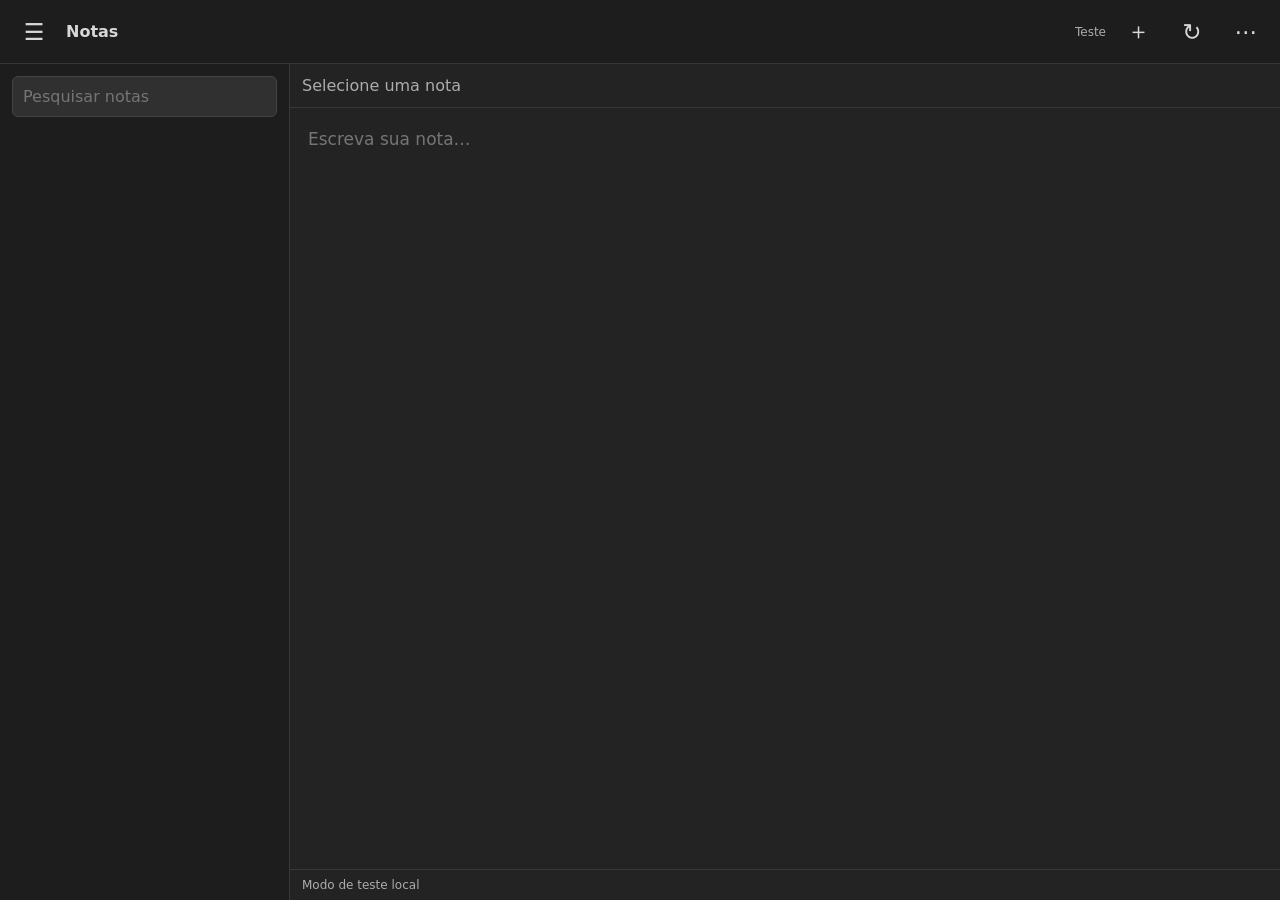
==== restrito/index.html @ 2ab926db "Publicar protótipo AppFolder em /restrito com acesso apenas a notas fictícias" ====
<!doctype html><html lang="pt-BR"><head><meta charset="utf-8"><meta name="viewport" content="width=device-width,initial-scale=1,viewport-fit=cover"><meta name="theme-color" content="#232323"><meta name="apple-mobile-web-app-capable" content="yes"><link rel="manifest" href="manifest.webmanifest"><link rel="apple-touch-icon" href="icon-192.png"><link rel="stylesheet" href="style.css?v=16"><title>Notas — Teste restrito</title></head><body><header><button id="back" aria-label="Lista de notas">☰</button><strong>Notas</strong><span id="mode">Teste</span><button id="new" aria-label="Nova nota">＋</button><button id="sync" aria-label="Sincronizar">↻</button><button id="menu" aria-label="Configurações">⋯</button></header><main><aside id="list"><input id="search" placeholder="Pesquisar notas" aria-label="Pesquisar notas"><div id="notes"></div></aside><section id="editor"><div id="noteBar"><div id="title">Selecione uma nota</div><button id="checklistItem" type="button" aria-label="Inserir ou retirar item do checklist" title="Inserir ou retirar item do checklist" hidden>☐</button><button id="checklistMode" type="button" aria-pressed="false" hidden>Marcar itens</button></div><textarea id="text" aria-label="Texto da nota" placeholder="Escreva sua nota…" disabled></textarea><div id="checklistView" aria-label="Checklist da nota" hidden></div><footer id="status" role="status">Modo de teste local</footer></section></main><dialog id="settings"><h2>Notas Simples Mobile 1.6 — teste restrito</h2><p id="account" role="status"></p><p>A sincronização usa somente a pasta do Notas Simples no OneDrive. O modo Teste usa uma subpasta separada.</p><button id="login">Entrar com Microsoft</button><button id="real" disabled title="Modo real indisponível neste teste">Modo real indisponível neste teste</button><button id="logout">Sair da Microsoft</button><button id="diagnose">Executar diagnóstico</button><button id="close">Fechar</button><p>Use apenas notas fictícias neste teste. Os rascunhos ficam no armazenamento local do navegador.</p></dialog><dialog id="diagnostic"><h2>Diagnóstico</h2><pre id="report" style="white-space:pre-wrap;overflow-wrap:anywhere;max-height:55vh;overflow:auto;font-size:12px"></pre><button id="downloadReport" disabled>Baixar relatório</button><button id="closeReport">Fechar</button></dialog><script type="module" src="app.js?v=17"></script></body></html>
---- restrito/style.css ----
*{box-sizing:border-box}html,body{margin:0;height:100%;background:#232323;color:#d8d8d8;font:16px system-ui,sans-serif;color-scheme:dark}body{display:flex;flex-direction:column;padding-top:env(safe-area-inset-top);padding-bottom:env(safe-area-inset-bottom)}header{display:flex;align-items:center;gap:10px;background:#1d1d1d;padding:8px 12px;border-bottom:1px solid #373737}header strong{flex:1}button{font:inherit;color:inherit;background:#303030;border:0;border-radius:6px;min-height:44px;min-width:44px;padding:8px;cursor:pointer}header button{background:transparent;font-size:23px}#mode,footer{font-size:12px;color:#acacac}main{display:flex;flex:1;min-height:0}aside{width:290px;background:#1d1d1d;border-right:1px solid #373737;padding:12px;overflow:auto}input{background:#303030;border:1px solid #444;border-radius:6px;color:inherit;width:100%;padding:10px;font:inherit}#notes button{display:block;width:100%;text-align:left;background:transparent;border-bottom:1px solid #333;border-radius:0;padding:14px 8px;overflow:hidden;text-overflow:ellipsis;white-space:nowrap}#notes button.selected{background:#373737}small{display:block;color:#acacac;margin-top:5px;font-size:12px}section{display:flex;flex:1;min-width:0;flex-direction:column}#title{padding:12px;color:#acacac;border-bottom:1px solid #373737;overflow:hidden;text-overflow:ellipsis;white-space:nowrap}textarea{flex:1;width:100%;resize:none;border:0;outline:0;padding:18px;background:#232323;color:#d8d8d8;font:17px/1.55 system-ui,sans-serif}footer{padding:8px 12px;border-top:1px solid #373737;overflow-wrap:anywhere}dialog{max-width:min(400px,90vw);background:#232323;color:#d8d8d8;border:1px solid #555;border-radius:12px}dialog button{display:block;width:100%;margin:8px 0}dialog p{font-size:14px;color:#acacac}aside.hidden{display:none}@media(max-width:650px){aside{width:100%;border:0}section{display:none}body.editing aside{display:none}body.editing section{display:flex}}

#noteBar{display:flex;align-items:center;border-bottom:1px solid #373737}
#noteBar #title{flex:1;min-width:0;border:0}
#noteBar button{flex:none;background:transparent}
#checklistItem{font-size:24px}
#checklistMode{font-size:13px}
#checklistView{flex:1;min-height:0;overflow:auto;padding:12px 18px;font:17px/1.55 system-ui,sans-serif}
.checklist-text{min-height:1.55em;white-space:pre-wrap;overflow-wrap:anywhere}
.checklist-row{display:flex;align-items:flex-start;gap:7px}
.checklist-row button{flex:none;display:grid;place-items:center;padding:0;background:transparent;color:#d8d8d8;font-size:14px;position:relative;isolation:isolate}
.checklist-row button::before{content:'';position:absolute;z-index:-1;width:22px;height:22px;border:1px solid #999;border-radius:50%}
.checklist-row button[aria-checked=true]::before{background:#505a49;border-color:#a7bd99}
.checklist-row span{padding-top:8px;white-space:pre-wrap;overflow-wrap:anywhere}
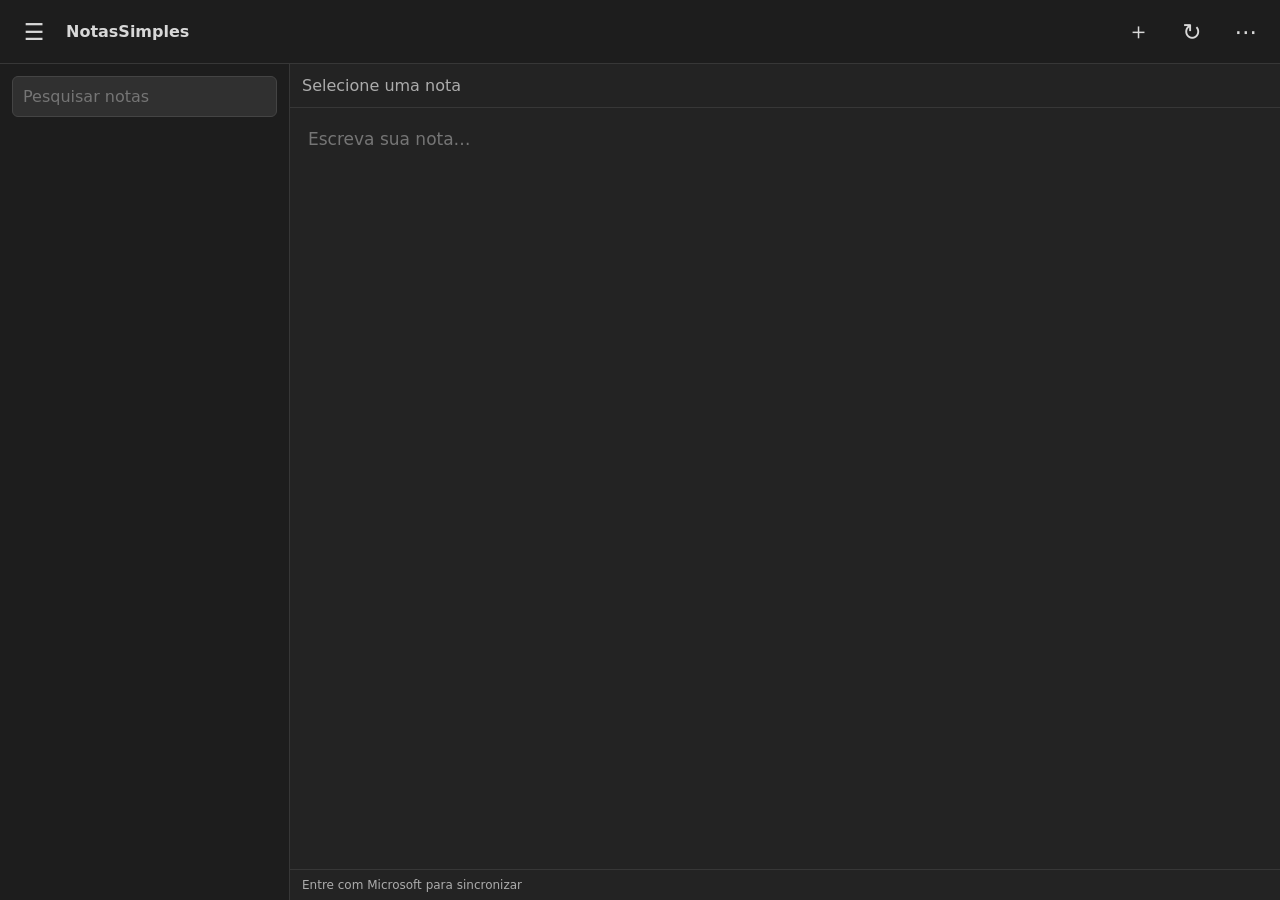
==== commit 71033bf1: "Tornar NotasSimples restrito a única versão mobile publicada" ====
--- a/restrito/index.html
+++ b/restrito/index.html
@@ -1 +1 @@
-<!doctype html><html lang="pt-BR"><head><meta charset="utf-8"><meta name="viewport" content="width=device-width,initial-scale=1,viewport-fit=cover"><meta name="theme-color" content="#232323"><meta name="apple-mobile-web-app-capable" content="yes"><link rel="manifest" href="manifest.webmanifest"><link rel="apple-touch-icon" href="icon-192.png"><link rel="stylesheet" href="style.css?v=16"><title>Notas — Teste restrito</title></head><body><header><button id="back" aria-label="Lista de notas">☰</button><strong>Notas</strong><span id="mode">Teste</span><button id="new" aria-label="Nova nota">＋</button><button id="sync" aria-label="Sincronizar">↻</button><button id="menu" aria-label="Configurações">⋯</button></header><main><aside id="list"><input id="search" placeholder="Pesquisar notas" aria-label="Pesquisar notas"><div id="notes"></div></aside><section id="editor"><div id="noteBar"><div id="title">Selecione uma nota</div><button id="checklistItem" type="button" aria-label="Inserir ou retirar item do checklist" title="Inserir ou retirar item do checklist" hidden>☐</button><button id="checklistMode" type="button" aria-pressed="false" hidden>Marcar itens</button></div><textarea id="text" aria-label="Texto da nota" placeholder="Escreva sua nota…" disabled></textarea><div id="checklistView" aria-label="Checklist da nota" hidden></div><footer id="status" role="status">Modo de teste local</footer></section></main><dialog id="settings"><h2>Notas Simples Mobile 1.6 — teste restrito</h2><p id="account" role="status"></p><p>A sincronização usa somente a pasta do Notas Simples no OneDrive. O modo Teste usa uma subpasta separada.</p><button id="login">Entrar com Microsoft</button><button id="real" disabled title="Modo real indisponível neste teste">Modo real indisponível neste teste</button><button id="logout">Sair da Microsoft</button><button id="diagnose">Executar diagnóstico</button><button id="close">Fechar</button><p>Use apenas notas fictícias neste teste. Os rascunhos ficam no armazenamento local do navegador.</p></dialog><dialog id="diagnostic"><h2>Diagnóstico</h2><pre id="report" style="white-space:pre-wrap;overflow-wrap:anywhere;max-height:55vh;overflow:auto;font-size:12px"></pre><button id="downloadReport" disabled>Baixar relatório</button><button id="closeReport">Fechar</button></dialog><script type="module" src="app.js?v=17"></script></body></html>
+<!doctype html><html lang="pt-BR"><head><meta charset="utf-8"><meta name="viewport" content="width=device-width,initial-scale=1,viewport-fit=cover"><meta name="theme-color" content="#232323"><meta name="apple-mobile-web-app-capable" content="yes"><link rel="manifest" href="manifest.webmanifest"><link rel="apple-touch-icon" href="icon-192.png"><link rel="stylesheet" href="style.css?v=22"><title>NotasSimples</title></head><body><header><button id="back" aria-label="Lista de notas">☰</button><strong>NotasSimples</strong><button id="new" aria-label="Nova nota">＋</button><button id="sync" aria-label="Sincronizar">↻</button><button id="menu" aria-label="Configurações">⋯</button></header><main><aside id="list"><input id="search" placeholder="Pesquisar notas" aria-label="Pesquisar notas"><div id="notes"></div></aside><section id="editor"><div id="noteBar"><div id="title">Selecione uma nota</div><button id="checklistItem" type="button" aria-label="Inserir ou retirar item do checklist" title="Inserir ou retirar item do checklist" hidden>☐</button><button id="checklistMode" type="button" aria-pressed="false" hidden>Marcar itens</button></div><textarea id="text" aria-label="Texto da nota" placeholder="Escreva sua nota…" disabled></textarea><div id="checklistView" aria-label="Checklist da nota" hidden></div><footer id="status" role="status">Entre com Microsoft para sincronizar</footer></section></main><dialog id="settings"><h2>NotasSimples</h2><p id="account" role="status"></p><p>Acesso limitado à pasta do aplicativo no OneDrive. Os rascunhos ficam salvos neste dispositivo até a sincronização.</p><button id="login">Entrar com Microsoft</button><button id="logout">Sair da Microsoft</button><button id="close">Fechar</button></dialog><script type="module" src="app.js?v=22"></script></body></html>
--- a/restrito/style.css
+++ b/restrito/style.css
@@ -1,4 +1,4 @@
-*{box-sizing:border-box}html,body{margin:0;height:100%;background:#232323;color:#d8d8d8;font:16px system-ui,sans-serif;color-scheme:dark}body{display:flex;flex-direction:column;padding-top:env(safe-area-inset-top);padding-bottom:env(safe-area-inset-bottom)}header{display:flex;align-items:center;gap:10px;background:#1d1d1d;padding:8px 12px;border-bottom:1px solid #373737}header strong{flex:1}button{font:inherit;color:inherit;background:#303030;border:0;border-radius:6px;min-height:44px;min-width:44px;padding:8px;cursor:pointer}header button{background:transparent;font-size:23px}#mode,footer{font-size:12px;color:#acacac}main{display:flex;flex:1;min-height:0}aside{width:290px;background:#1d1d1d;border-right:1px solid #373737;padding:12px;overflow:auto}input{background:#303030;border:1px solid #444;border-radius:6px;color:inherit;width:100%;padding:10px;font:inherit}#notes button{display:block;width:100%;text-align:left;background:transparent;border-bottom:1px solid #333;border-radius:0;padding:14px 8px;overflow:hidden;text-overflow:ellipsis;white-space:nowrap}#notes button.selected{background:#373737}small{display:block;color:#acacac;margin-top:5px;font-size:12px}section{display:flex;flex:1;min-width:0;flex-direction:column}#title{padding:12px;color:#acacac;border-bottom:1px solid #373737;overflow:hidden;text-overflow:ellipsis;white-space:nowrap}textarea{flex:1;width:100%;resize:none;border:0;outline:0;padding:18px;background:#232323;color:#d8d8d8;font:17px/1.55 system-ui,sans-serif}footer{padding:8px 12px;border-top:1px solid #373737;overflow-wrap:anywhere}dialog{max-width:min(400px,90vw);background:#232323;color:#d8d8d8;border:1px solid #555;border-radius:12px}dialog button{display:block;width:100%;margin:8px 0}dialog p{font-size:14px;color:#acacac}aside.hidden{display:none}@media(max-width:650px){aside{width:100%;border:0}section{display:none}body.editing aside{display:none}body.editing section{display:flex}}
+*{box-sizing:border-box}html,body{margin:0;height:100%;background:#232323;color:#d8d8d8;font:16px system-ui,sans-serif;color-scheme:dark}body{display:flex;flex-direction:column;padding-top:env(safe-area-inset-top);padding-bottom:env(safe-area-inset-bottom)}header{display:flex;align-items:center;gap:10px;background:#1d1d1d;padding:8px 12px;border-bottom:1px solid #373737}header strong{flex:1}button{font:inherit;color:inherit;background:#303030;border:0;border-radius:6px;min-height:44px;min-width:44px;padding:8px;cursor:pointer}header button{background:transparent;font-size:23px}footer{font-size:12px;color:#acacac}main{display:flex;flex:1;min-height:0}aside{width:290px;background:#1d1d1d;border-right:1px solid #373737;padding:12px;overflow:auto}input{background:#303030;border:1px solid #444;border-radius:6px;color:inherit;width:100%;padding:10px;font:inherit}#notes button{display:block;width:100%;text-align:left;background:transparent;border-bottom:1px solid #333;border-radius:0;padding:14px 8px;overflow:hidden;text-overflow:ellipsis;white-space:nowrap}#notes button.selected{background:#373737}small{display:block;color:#acacac;margin-top:5px;font-size:12px}section{display:flex;flex:1;min-width:0;flex-direction:column}#title{padding:12px;color:#acacac;border-bottom:1px solid #373737;overflow:hidden;text-overflow:ellipsis;white-space:nowrap}textarea{flex:1;width:100%;resize:none;border:0;outline:0;padding:18px;background:#232323;color:#d8d8d8;font:17px/1.55 system-ui,sans-serif}footer{padding:8px 12px;border-top:1px solid #373737;overflow-wrap:anywhere}dialog{max-width:min(400px,90vw);background:#232323;color:#d8d8d8;border:1px solid #555;border-radius:12px}dialog button{display:block;width:100%;margin:8px 0}dialog p{font-size:14px;color:#acacac}aside.hidden{display:none}@media(max-width:650px){aside{width:100%;border:0}section{display:none}body.editing aside{display:none}body.editing section{display:flex}}
 
 #noteBar{display:flex;align-items:center;border-bottom:1px solid #373737}
 #noteBar #title{flex:1;min-width:0;border:0}
